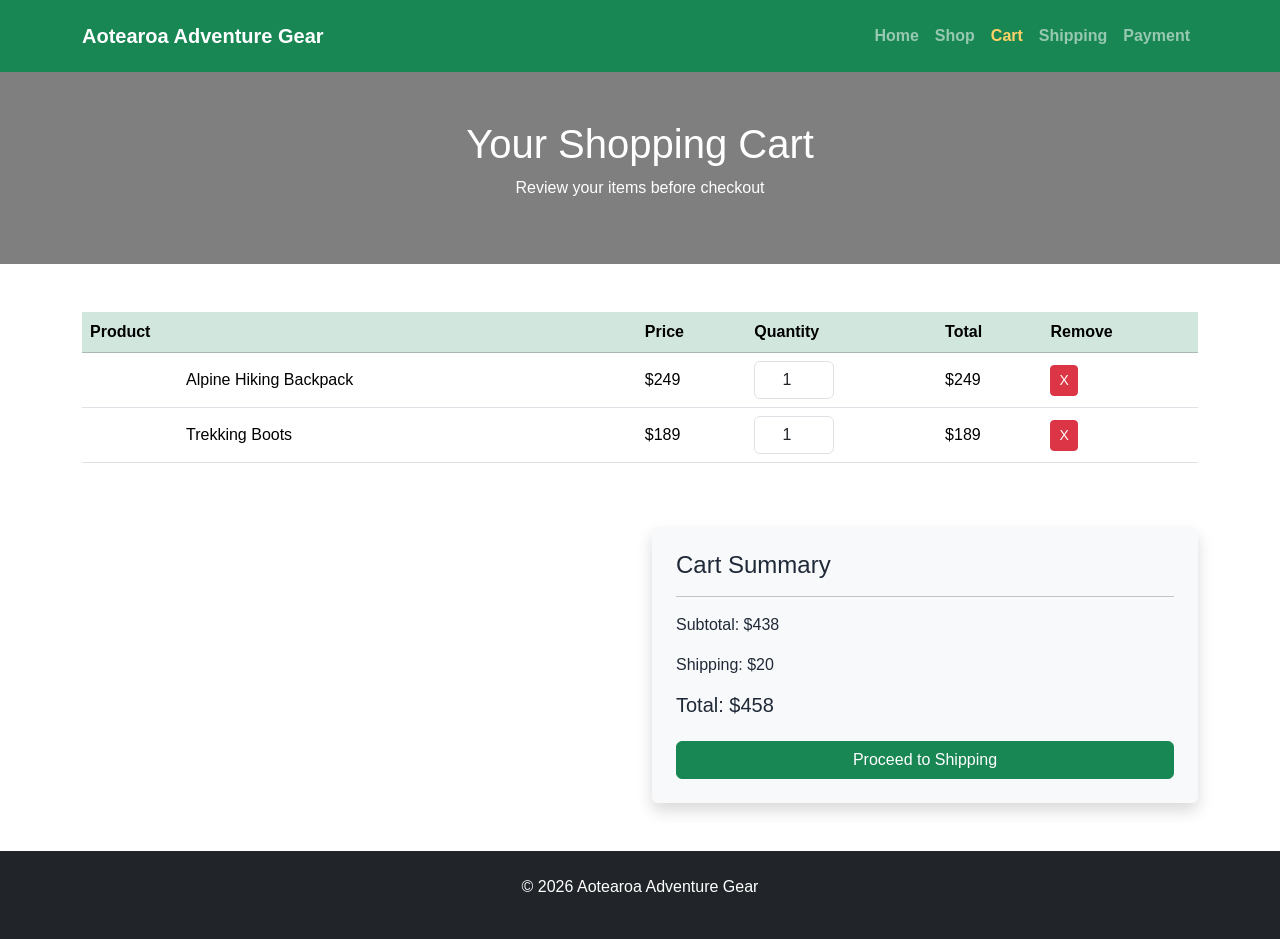
==== cart.html @ af3c61d7 "Add files via upload" ====
<!DOCTYPE html>
<html lang="en">
<head>
  <meta charset="UTF-8" />
  <meta name="viewport" content="width=device-width, initial-scale=1.0"/>
  <title>Aotearoa Adventure Gear | Cart</title>

  <link href="https://cdn.jsdelivr.net/npm/bootstrap@5.3.3/dist/css/bootstrap.min.css" rel="stylesheet"/>
  <link rel="stylesheet" href="css/custom-home.css"/>
  <link rel="stylesheet" href="css/custom-cart.css"/>
</head>

<body>
  <!-- NAVBAR -->
  <nav class="navbar navbar-expand-lg navbar-dark bg-success py-3">
    <div class="container">
      <a class="navbar-brand fw-bold" href="index.html">Aotearoa Adventure Gear</a>

      <button class="navbar-toggler" data-bs-toggle="collapse" data-bs-target="#nav">
        <span class="navbar-toggler-icon"></span>
      </button>

      <div class="collapse navbar-collapse" id="nav">
        <ul class="navbar-nav ms-auto">
          <li class="nav-item"><a class="nav-link" href="index.html">Home</a></li>
          <li class="nav-item"><a class="nav-link" href="shop.html">Shop</a></li>
          <li class="nav-item"><a class="nav-link active" href="cart.html">Cart</a></li>
          <li class="nav-item"><a class="nav-link" href="shipping.html">Shipping</a></li>
          <li class="nav-item"><a class="nav-link" href="payment.html">Payment</a></li>
        </ul>
      </div>
    </div>
  </nav>

  <!-- HEADER -->
  <header class="cart-header text-center text-white py-5">
    <div class="container">
      <h1>Your Shopping Cart</h1>
      <p>Review your items before checkout</p>
    </div>
  </header>

  <!-- CART TABLE -->
  <section class="py-5">
    <div class="container">

      <div class="table-responsive">
        <table class="table align-middle">
          <thead class="table-success">
            <tr>
              <th>Product</th>
              <th>Price</th>
              <th>Quantity</th>
              <th>Total</th>
              <th>Remove</th>
            </tr>
          </thead>

          <tbody>
            <tr>
              <td>
                <div class="d-flex align-items-center gap-3">
                  <img src="images/product-1.jpg" width="80" alt="">
                  <span>Alpine Hiking Backpack</span>
                </div>
              </td>
              <td>$249</td>
              <td>
                <input type="number" value="1" min="1" class="form-control quantity" style="width:80px;">
              </td>
              <td class="item-total">$249</td>
              <td>
                <button class="btn btn-danger btn-sm remove-btn">X</button>
              </td>
            </tr>

            <tr>
              <td>
                <div class="d-flex align-items-center gap-3">
                  <img src="images/product-3.jpg" width="80" alt="">
                  <span>Trekking Boots</span>
                </div>
              </td>
              <td>$189</td>
              <td>
                <input type="number" value="1" min="1" class="form-control quantity" style="width:80px;">
              </td>
              <td class="item-total">$189</td>
              <td>
                <button class="btn btn-danger btn-sm remove-btn">X</button>
              </td>
            </tr>
          </tbody>
        </table>
      </div>

      <!-- SUMMARY -->
      <div class="row mt-5">
        <div class="col-md-6"></div>

        <div class="col-md-6">
          <div class="cart-summary p-4 shadow rounded">
            <h4>Cart Summary</h4>
            <hr>

            <p>Subtotal: <span id="subtotal">$438</span></p>
            <p>Shipping: <span>$20</span></p>

            <h5>Total: <span id="total">$458</span></h5>

            <a href="shipping.html" class="btn btn-success w-100 mt-3">
              Proceed to Shipping
            </a>
          </div>
        </div>
      </div>

    </div>
  </section>

  <!-- FOOTER -->
  <footer class="bg-dark text-white text-center py-4">
    <p>&copy; 2026 Aotearoa Adventure Gear</p>
  </footer>

  <script src="https://cdn.jsdelivr.net/npm/bootstrap@5.3.3/dist/js/bootstrap.bundle.min.js"></script>
  <script src="js/main.js"></script>
</body>
</html>
---- css/custom-home.css ----
/* ------------------------------
   Global styles
------------------------------ */
body {
  font-family: "Montserrat", sans-serif;
  color: #1f2937;
  background-color: #ffffff;
}

img {
  max-width: 100%;
  display: block;
}

.site-logo {
  width: 44px;
  height: 44px;
  object-fit: contain;
}

.custom-nav {
  background: linear-gradient(90deg, #184e3b, #2f7a5f);
}

.navbar-brand span {
  font-size: 1rem;
}

.nav-link {
  font-weight: 600;
}

.nav-link:hover,
.nav-link.active {
  color: #ffd166 !important;
}

/* ------------------------------
   Hero section
------------------------------ */
.hero-section {
  background:
    linear-gradient(rgba(10, 37, 28, 0.6), rgba(10, 37, 28, 0.6)),
    url("../images/hero-bg.jpg") center/cover no-repeat;
  padding: 4rem 0;
}

.min-vh-75 {
  min-height: 75vh;
}

.hero-kicker {
  letter-spacing: 0.08em;
}

.hero-image {
  max-height: 460px;
  object-fit: contain;
}

/* ------------------------------
   Cards / sections
------------------------------ */
.feature-card,
.category-card,
.carousel-panel {
  background-color: #ffffff;
}

.category-card img {
  height: 220px;
  object-fit: cover;
}

.carousel-img {
  height: 380px;
  object-fit: cover;
}

.newsletter-section {
  background-color: #e9f5ef;
}

/* ------------------------------
   Footer
------------------------------ */
.footer-custom {
  background-color: #173f31;
}

.footer-link {
  color: #ffffff;
  text-decoration: none;
}

.footer-link:hover {
  color: #ffd166;
}

/* ------------------------------
   Floating anchor
------------------------------ */
.floating-anchor {
  position: fixed;
  right: 20px;
  bottom: 20px;
  width: 54px;
  height: 54px;
  border-radius: 50%;
  background-color: #198754;
  color: #ffffff;
  display: flex;
  align-items: center;
  justify-content: center;
  text-decoration: none;
  font-size: 1.4rem;
  box-shadow: 0 6px 18px rgba(0, 0, 0, 0.25);
  z-index: 999;
  opacity: 0;
  visibility: hidden;
  transition: all 0.3s ease;
}

.floating-anchor.show {
  opacity: 1;
  visibility: visible;
}

.floating-anchor:hover {
  background-color: #146c43;
  color: #ffffff;
}

/* ------------------------------
   Responsive breakpoints
------------------------------ */
@media (max-width: 991.98px) {
  .hero-section {
    text-align: center;
  }

  .carousel-img {
    height: 300px;
  }
}

@media (max-width: 767.98px) {
  .hero-section {
    padding: 3rem 0;
  }

  .carousel-img {
    height: 240px;
  }

  .floating-anchor {
    width: 48px;
    height: 48px;
    font-size: 1.2rem;
  }
}

@media (max-width: 575.98px) {
  .navbar-brand span {
    font-size: 0.9rem;
  }

  .display-4 {
    font-size: 2.2rem;
  }
}
---- css/custom-cart.css ----
.cart-header {
  background: linear-gradient(rgba(0,0,0,0.5), rgba(0,0,0,0.5)),
              url("../images/hero-bg.jpg");
  background-size: cover;
  background-position: center;
}

.cart-summary {
  background: #f8f9fa;
}

.quantity {
  text-align: center;
}
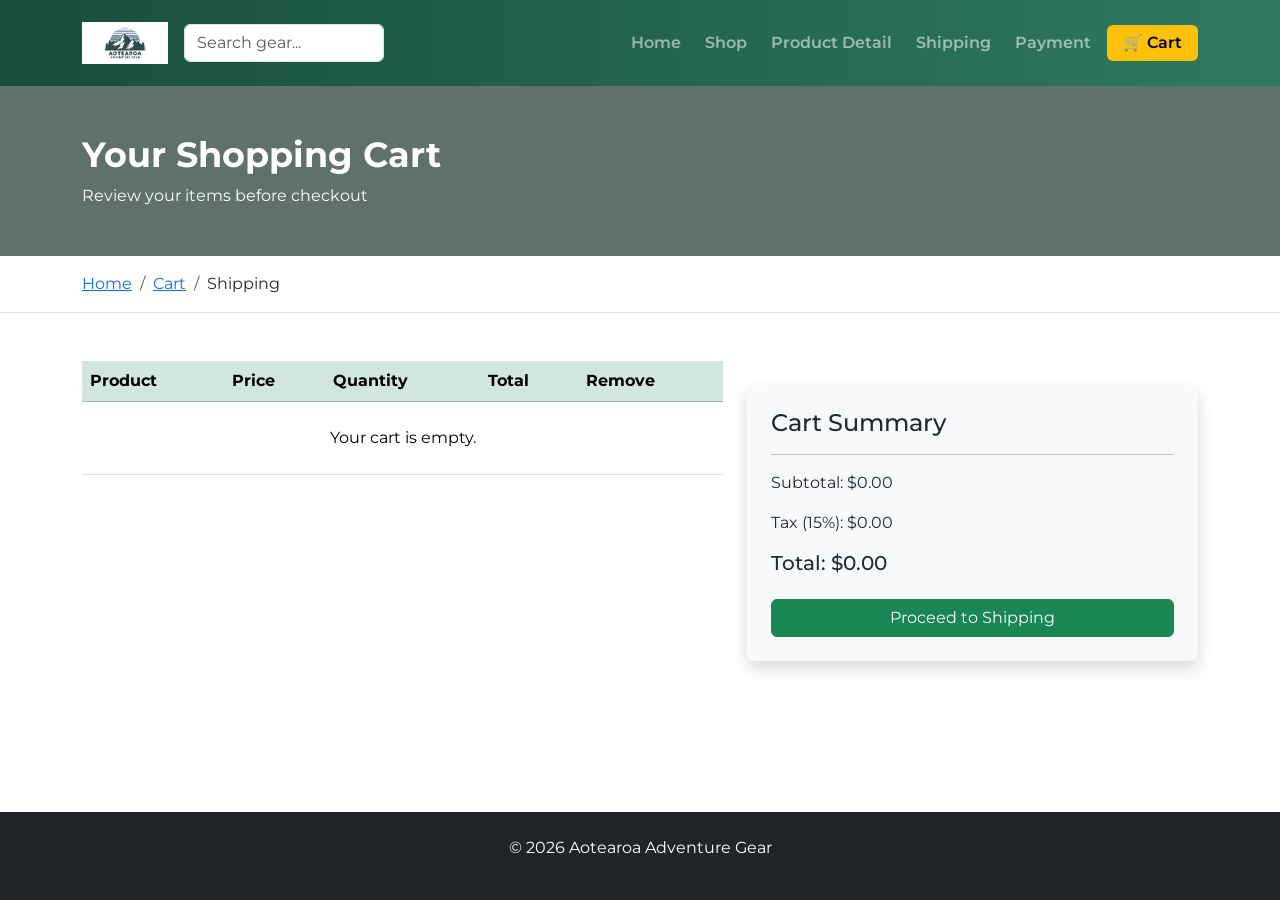
==== commit 1666f364: "Add files via upload" ====
--- a/cart.html
+++ b/cart.html
@@ -5,119 +5,159 @@
   <meta name="viewport" content="width=device-width, initial-scale=1.0"/>
   <title>Aotearoa Adventure Gear | Cart</title>
 
-  <link href="https://cdn.jsdelivr.net/npm/bootstrap@5.3.3/dist/css/bootstrap.min.css" rel="stylesheet"/>
+  <link
+    href="https://cdn.jsdelivr.net/npm/bootstrap@5.3.3/dist/css/bootstrap.min.css"
+    rel="stylesheet"
+  />
+  <link
+    rel="stylesheet"
+    href="https://cdn.jsdelivr.net/npm/bootstrap-icons@1.11.3/font/bootstrap-icons.min.css"
+  />
+  <link rel="preconnect" href="https://fonts.googleapis.com" />
+  <link rel="preconnect" href="https://fonts.gstatic.com" crossorigin />
+  <link
+    href="https://fonts.googleapis.com/css2?family=Montserrat:wght@400;500;600;700&display=swap"
+    rel="stylesheet"
+  />
   <link rel="stylesheet" href="css/custom-home.css"/>
   <link rel="stylesheet" href="css/custom-cart.css"/>
 </head>
 
 <body>
   <!-- NAVBAR -->
-  <nav class="navbar navbar-expand-lg navbar-dark bg-success py-3">
+  <nav class="navbar navbar-expand-lg navbar-dark bg-success-subtle custom-nav py-3">
     <div class="container">
-      <a class="navbar-brand fw-bold" href="index.html">Aotearoa Adventure Gear</a>
 
-      <button class="navbar-toggler" data-bs-toggle="collapse" data-bs-target="#nav">
+      <!-- LOGO -->
+      <a class="navbar-brand d-flex align-items-center gap-2 fw-bold" href="index.html">
+        <img src="images/logo.png" alt="Aotearoa Adventure Gear logo" class="site-logo" />
+      </a>
+
+      <!-- TOGGLE -->
+      <button
+        class="navbar-toggler"
+        type="button"
+        data-bs-toggle="collapse"
+        data-bs-target="#mainNav"
+        aria-controls="mainNav"
+        aria-expanded="false"
+        aria-label="Toggle navigation"
+      >
         <span class="navbar-toggler-icon"></span>
       </button>
 
-      <div class="collapse navbar-collapse" id="nav">
-        <ul class="navbar-nav ms-auto">
-          <li class="nav-item"><a class="nav-link" href="index.html">Home</a></li>
-          <li class="nav-item"><a class="nav-link" href="shop.html">Shop</a></li>
-          <li class="nav-item"><a class="nav-link active" href="cart.html">Cart</a></li>
-          <li class="nav-item"><a class="nav-link" href="shipping.html">Shipping</a></li>
-          <li class="nav-item"><a class="nav-link" href="payment.html">Payment</a></li>
-        </ul>
+      <!-- MENU -->
+      <div class="collapse navbar-collapse" id="mainNav">
+
+        <!-- LEFT NAV LINKS -->
+          <!-- SEARCH -->
+          <form class="d-flex">
+            <input
+              class="form-control"
+              type="search"
+              placeholder="Search gear..."
+              aria-label="Search"
+            >
+          </form>
+
+        <!-- RIGHT SIDE -->
+        <div class="d-flex align-items-center ms-auto gap-3 mt-3 mt-lg-0">
+
+          <ul class="navbar-nav ms-3 align-items-lg-center gap-lg-2">
+            <li class="nav-item">
+              <a class="nav-link" href="index.html">Home</a>
+            </li>
+            <li class="nav-item">
+              <a class="nav-link" href="shop.html">Shop</a>
+            </li>
+            <li class="nav-item">
+              <a class="nav-link" href="product.html">Product Detail</a>
+            </li>
+            <li class="nav-item">
+              <a class="nav-link" href="shipping.html">Shipping</a>
+            </li>
+            <li class="nav-item">
+              <a class="nav-link" href="payment.html">Payment</a>
+            </li>
+            <li class="nav-item">
+              <!-- CART BUTTON -->
+              <a href="cart.html" class="btn btn-warning fw-semibold px-3">🛒 Cart</a>
+            </li>
+          </ul>
+
+        </div>
+
       </div>
     </div>
   </nav>
 
-  <!-- HEADER -->
-  <header class="cart-header text-center text-white py-5">
-    <div class="container">
-      <h1>Your Shopping Cart</h1>
-      <p>Review your items before checkout</p>
-    </div>
-  </header>
+  <main>
+        <!-- Banner -->
+        <section class="cart-banner text-white">
+          <div class="container py-5">
+            <h1 class="display-5 fw-bold mb-2">Your Shopping Cart</h1>
+            <p class="mb-0">Review your items before checkout</p>
+          </div>
+        </section>
 
-  <!-- CART TABLE -->
-  <section class="py-5">
-    <div class="container">
+        <!-- Breadcrumb -->
+        <section class="py-3 border-bottom">
+          <div class="container">
+            <nav aria-label="breadcrumb">
+              <ol class="breadcrumb mb-0">
+                <li class="breadcrumb-item"><a href="index.html">Home</a></li>
+                <li class="breadcrumb-item"><a href="cart.html">Cart</a></li>
+                <li class="breadcrumb-item ">Shipping</li>
+              </ol>
+            </nav>
+          </div>
+        </section>
 
-      <div class="table-responsive">
-        <table class="table align-middle">
-          <thead class="table-success">
-            <tr>
-              <th>Product</th>
-              <th>Price</th>
-              <th>Quantity</th>
-              <th>Total</th>
-              <th>Remove</th>
-            </tr>
-          </thead>
+    <!-- CART TABLE -->
+    <section class="py-5">
+      <div class="container">
+          <div class="row">
 
-          <tbody>
-            <tr>
-              <td>
-                <div class="d-flex align-items-center gap-3">
-                  <img src="images/product-1.jpg" width="80" alt="">
-                  <span>Alpine Hiking Backpack</span>
-                </div>
-              </td>
-              <td>$249</td>
-              <td>
-                <input type="number" value="1" min="1" class="form-control quantity" style="width:80px;">
-              </td>
-              <td class="item-total">$249</td>
-              <td>
-                <button class="btn btn-danger btn-sm remove-btn">X</button>
-              </td>
-            </tr>
+            <!-- LEFT: TABLE -->
+            <div class="col-12 col-lg-7">
+              <div class="table-responsive">
+                <table class="table align-middle">
+                  <thead class="table-success">
+                    <tr>
+                      <th>Product</th>
+                      <th>Price</th>
+                      <th>Quantity</th>
+                      <th>Total</th>
+                      <th>Remove</th>
+                    </tr>
+                  </thead>
 
-            <tr>
-              <td>
-                <div class="d-flex align-items-center gap-3">
-                  <img src="images/product-3.jpg" width="80" alt="">
-                  <span>Trekking Boots</span>
-                </div>
-              </td>
-              <td>$189</td>
-              <td>
-                <input type="number" value="1" min="1" class="form-control quantity" style="width:80px;">
-              </td>
-              <td class="item-total">$189</td>
-              <td>
-                <button class="btn btn-danger btn-sm remove-btn">X</button>
-              </td>
-            </tr>
-          </tbody>
-        </table>
-      </div>
+                  <tbody id="cartItems"></tbody>
+                </table>
+              </div>
+            </div>
 
-      <!-- SUMMARY -->
-      <div class="row mt-5">
-        <div class="col-md-6"></div>
+            <!-- RIGHT: SUMMARY -->
+            <div class="col-12 col-lg-5 mt-4 mt-lg-0">
+              <div class="cart-summary p-4 shadow rounded">
+                <h4>Cart Summary</h4>
+                <hr>
 
-        <div class="col-md-6">
-          <div class="cart-summary p-4 shadow rounded">
-            <h4>Cart Summary</h4>
-            <hr>
+                <p>Subtotal: <span id="subtotal">$0.00</span></p>
+                <p>Tax (15%): <span id="tax">$0.00</span></p>
+                <h5>Total: <span id="total">$0.00</span></h5>
 
-            <p>Subtotal: <span id="subtotal">$438</span></p>
-            <p>Shipping: <span>$20</span></p>
+                <a href="shipping.html" class="btn btn-success w-100 mt-3">
+                  Proceed to Shipping
+                </a>
+              </div>
+            </div>
 
-            <h5>Total: <span id="total">$458</span></h5>
-
-            <a href="shipping.html" class="btn btn-success w-100 mt-3">
-              Proceed to Shipping
-            </a>
           </div>
-        </div>
-      </div>
-
-    </div>
-  </section>
-
+       </div>
+    </section>
+  </main>
+  
   <!-- FOOTER -->
   <footer class="bg-dark text-white text-center py-4">
     <p>&copy; 2026 Aotearoa Adventure Gear</p>
--- a/css/custom-home.css
+++ b/css/custom-home.css
@@ -13,7 +13,7 @@
 }
 
 .site-logo {
-  width: 44px;
+  width: 86px;
   height: 44px;
   object-fit: contain;
 }
@@ -23,7 +23,7 @@
 }
 
 .navbar-brand span {
-  font-size: 1rem;
+  font-size: 15px;
 }
 
 .nav-link {
@@ -35,14 +35,32 @@
   color: #ffd166 !important;
 }
 
+
+.navbar .form-control {
+  width: 200px;
+}
+
+.btn-warning {
+  background-color: #ffc107;
+  border: none;
+}
+
+.btn-warning:hover {
+  background-color: #e0a800;
+}
+
+.categories-section {
+  background-color: #e9f5ef;
+}
 /* ------------------------------
    Hero section
 ------------------------------ */
 .hero-section {
-  background:
-    linear-gradient(rgba(10, 37, 28, 0.6), rgba(10, 37, 28, 0.6)),
-    url("../images/hero-bg.jpg") center/cover no-repeat;
-  padding: 4rem 0;
+  background: linear-gradient(rgba(0,0,0,0.5), rgba(0,0,0,0.5)),
+              url('../images/hero-gear.png') center/cover no-repeat;
+
+  min-height: 90vh;
+  display: flex;
 }
 
 .min-vh-75 {
@@ -66,6 +84,9 @@
 .carousel-panel {
   background-color: #ffffff;
 }
+.categories-section {
+  background-color: #e9f5ef !important;
+}
 
 .category-card img {
   height: 220px;
@@ -78,7 +99,7 @@
 }
 
 .newsletter-section {
-  background-color: #e9f5ef;
+  background-color: #f8f9fa;
 }
 
 /* ------------------------------
--- a/css/custom-cart.css
+++ b/css/custom-cart.css
@@ -1,8 +1,7 @@
-.cart-header {
-  background: linear-gradient(rgba(0,0,0,0.5), rgba(0,0,0,0.5)),
-              url("../images/hero-bg.jpg");
-  background-size: cover;
-  background-position: center;
+.cart-banner {
+  background:
+    linear-gradient(rgba(10, 37, 28, 0.65), rgba(10, 37, 28, 0.65)),
+    url("../images/hero-bg.jpg") center/cover no-repeat;
 }
 
 .cart-summary {
@@ -11,4 +10,56 @@
 
 .quantity {
   text-align: center;
-}+}
+
+html, body {
+  height: 100%;
+}
+
+body {
+  min-height: 100vh;
+  display: flex;
+  flex-direction: column;
+}
+
+main {
+  flex: 1;
+}
+
+.cart-product-cell img {
+  width: 70px;
+  height: auto;
+  flex-shrink: 0;
+}
+
+.cart-product-info {
+  min-width: 140px;
+}
+
+.cart-product-name {
+  margin: 0;
+  line-height: 1.3;
+  white-space: normal;
+  word-break: normal;
+  overflow-wrap: break-word;
+}
+
+@media (max-width: 768px) {
+  .table-responsive {
+    overflow-x: auto;
+  }
+}
+
+@media (max-width: 992px) {
+  .cart-summary {
+    margin-top: 20px;
+  }
+}
+
+  .cart-summary {
+    margin-top: 1.5rem;
+  }
+
+  .cart-banner .display-5 {
+    font-size: 2.2rem;
+  }
